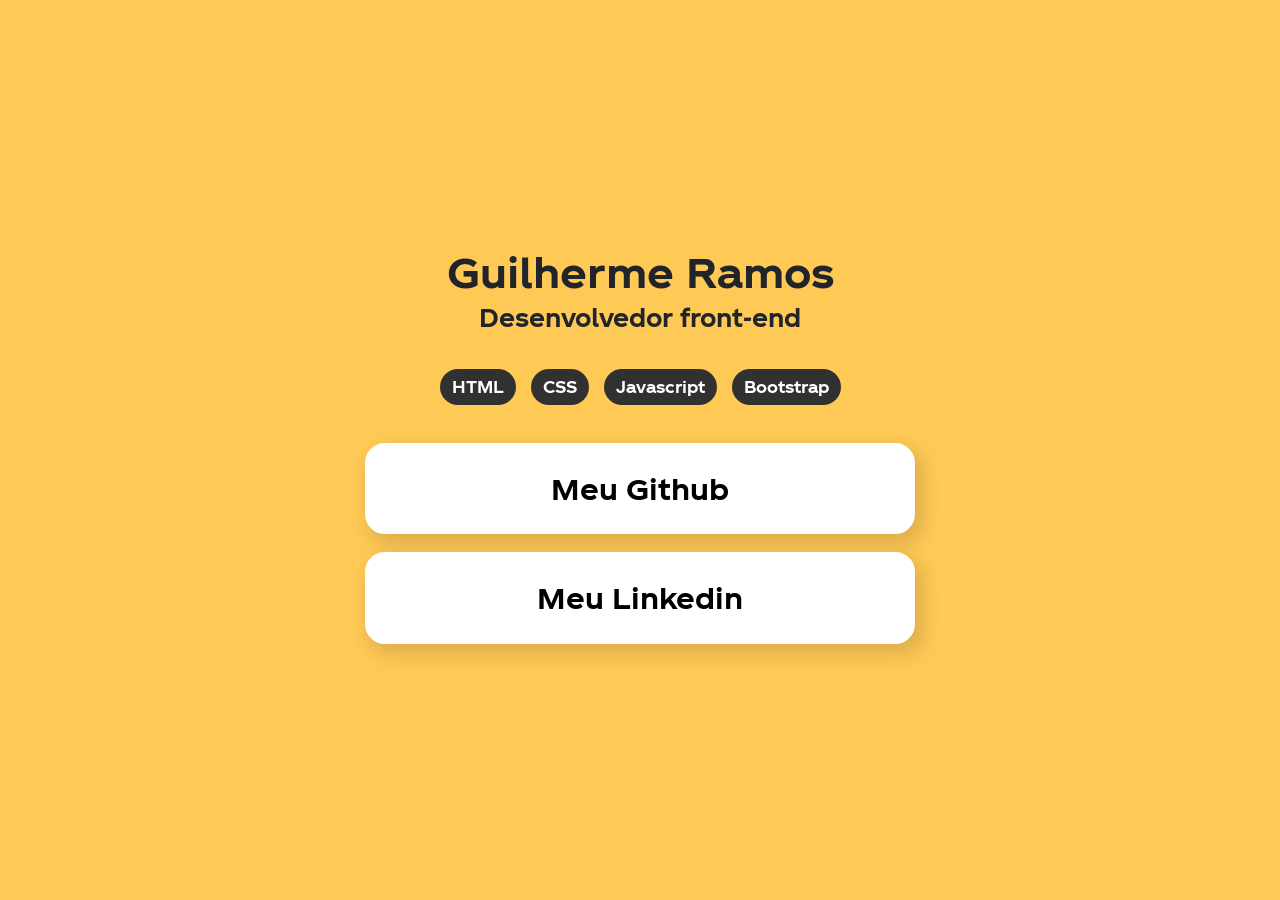
==== docs/index.html @ d0ef67cf "Update index.html" ====
<!DOCTYPE html>
<html lang="pt-BR">
<head>
    <meta charset="UTF-8">
    <meta http-equiv="X-UA-Compatible" content="IE=edge">
    <meta name="viewport" content="width=device-width, initial-scale=1.0">
    <title>Guilherme Ramos</title>
    <link rel="stylesheet" href="styles/style.css">
    <link rel="stylesheet" href="styles/response.css">
    <link rel="stylesheet" href="/bootstrap/css/bootstrap.min.css">
    <link rel="icon" type="image/x-icon" href="/img/PngItem.png">
</head>
<body>
    <header>
        <h1>Guilherme Ramos</h1>
        <h4>Desenvolvedor front-end</h4>

        <br>

        <div class="ferramentas">
            <button class="button-ferramentas">HTML</button>
            <button class="button-ferramentas">CSS</button>
            <button class="button-ferramentas">Javascript</button>
            <button class="button-ferramentas">Bootstrap</button>
        </div>
    </header>

    <br>
     
    <div class="links">
        <a href="https://github.com/GuiRamos01" target="_blank">
            <button>
                <h3>Meu Github</h3>
            </button> 
        </a>

                    
        <a href="https://www.linkedin.com/in/guilherme-ramos-1135621b1" target="_blank">
            <button>
                <h3>Meu Linkedin</h3>
            </button> 
        </a>
    </div>

    <script src="https://code.jquery.com/jquery-3.2.1.slim.min.js" integrity="sha384-KJ3o2DKtIkvYIK3UENzmM7KCkRr/rE9/Qpg6aAZGJwFDMVNA/GpGFF93hXpG5KkN" crossorigin="anonymous"></script>
    <script src="https://cdn.jsdelivr.net/npm/popper.js@1.12.9/dist/umd/popper.min.js" integrity="sha384-ApNbgh9B+Y1QKtv3Rn7W3mgPxhU9K/ScQsAP7hUibX39j7fakFPskvXusvfa0b4Q" crossorigin="anonymous"></script>
    <script src="https://cdn.jsdelivr.net/npm/bootstrap@4.0.0/dist/js/bootstrap.min.js" integrity="sha384-JZR6Spejh4U02d8jOt6vLEHfe/JQGiRRSQQxSfFWpi1MquVdAyjUar5+76PVCmYl" crossorigin="anonymous"></script>
</body>
</html>
---- docs/styles/style.css ----
@font-face {
    font-family: TCC;
    src: url(/fonts/TCCCUnityHeadlineBold.woff2);
}

html, body {
    width: 100%;
    margin: 0;
    font-family: TCC !important;
    background-color: #ffc955 !important;

    height: 100% !important;
    display: flex;
    justify-content: center;
    align-items: center;
    flex-direction: column;
}

h4 {
    margin: 0;
}

header {
    width: 100%;
    display: flex;
    flex-direction: column;
    align-items: center;
}

main {
    padding: 15px;
    font-size: 20px;
    display: flex;
    align-items: center;
    justify-content: center;
    flex-direction: column;
}

.links {
    display: flex;
    flex-direction: column;
    align-items: center;
}

.links button {
    width: 550px;
    background-color: #fff !important;
    border: 4px solid #fff;
    border-radius: 20px !important;
    padding: 25px !important;
    margin: 9px !important;
    box-shadow: 6px 8px 18px 3px rgba(0,0,0,0.13);
    transition: 0.5s;
}

button.button-ferramentas {
    background-color: rgb(49, 49, 49) !important;
    color: #fff;
    border: 0;
    border-radius: 27px !important;
    padding: 6px 12px !important;
    margin: 5px;
    box-shadow: none;
    cursor: default !important;
}

.links button:hover{
    width: 570px;
    background-color: transparent !important;
    border: 4px solid #fff;
}

button a {
    text-decoration: none;
}

button h3 {
    color: #000 !important;
    margin: 0;
}
---- docs/styles/response.css ----
@media (max-width: 850px) {
    body {
        width: 100%;
        padding: 14px;
    }

    .ferramentas {
        display: flex;
        width: 342px;
        flex-wrap: wrap;
        justify-content: center;
    }

    .links, .links button {
        width: 100%;
    }

    .links button:hover{
        width: 100%;
    }   

    .links a {
        width: 100%;
    }
    
    .links button {
        margin: 0px !important;
        margin-bottom: 12px !important;
    }
}
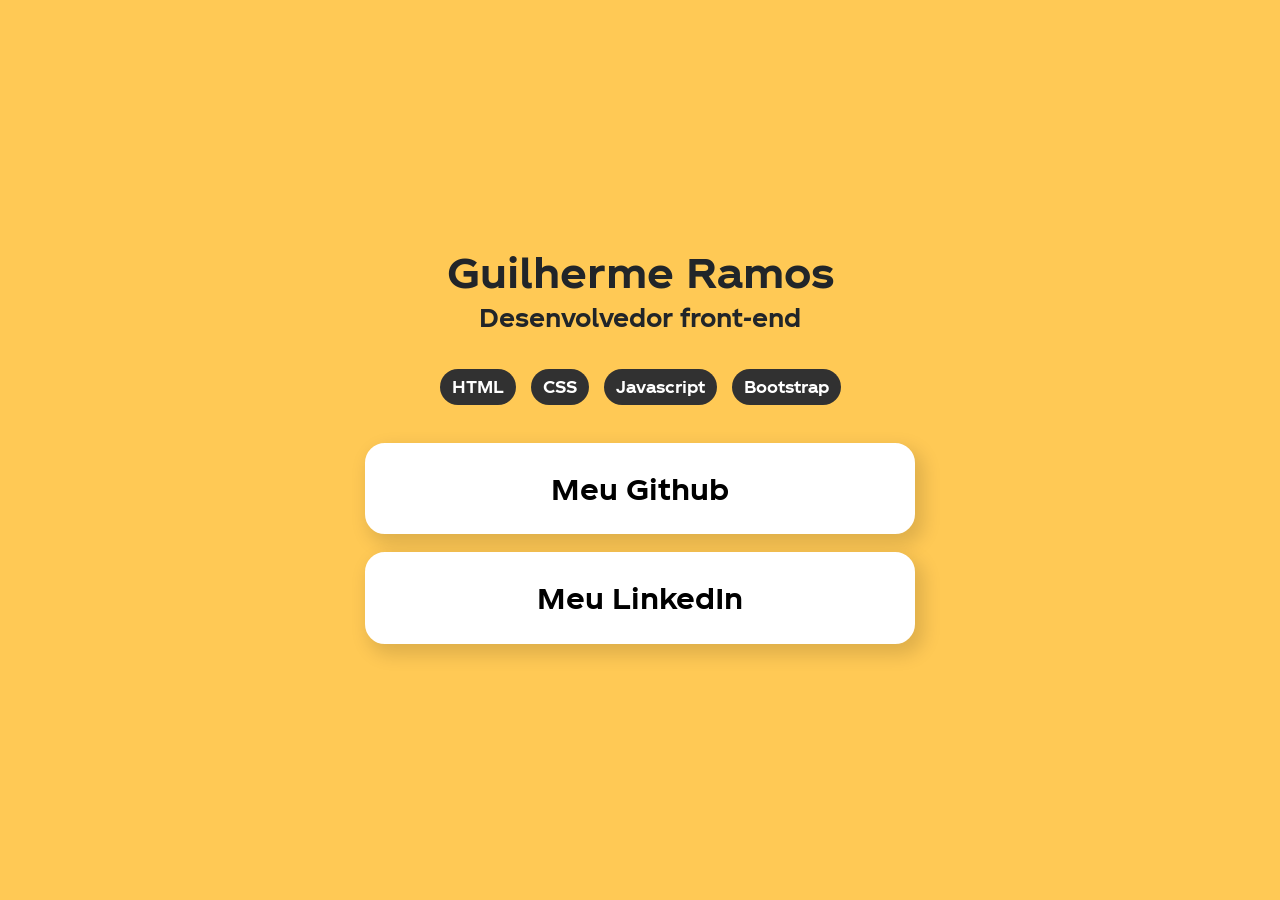
==== commit 140b8d7d: "Update index.html" ====
--- a/docs/index.html
+++ b/docs/index.html
@@ -4,7 +4,7 @@
     <meta charset="UTF-8">
     <meta http-equiv="X-UA-Compatible" content="IE=edge">
     <meta name="viewport" content="width=device-width, initial-scale=1.0">
-    <title>Guilherme Ramos</title>
+    <title>Site Pessoal</title>
     <link rel="stylesheet" href="styles/style.css">
     <link rel="stylesheet" href="styles/response.css">
     <link rel="stylesheet" href="/bootstrap/css/bootstrap.min.css">
@@ -37,7 +37,7 @@
                     
         <a href="https://www.linkedin.com/in/guilherme-ramos-1135621b1" target="_blank">
             <button>
-                <h3>Meu Linkedin</h3>
+                <h3>Meu LinkedIn</h3>
             </button> 
         </a>
     </div>
@@ -46,4 +46,4 @@
     <script src="https://cdn.jsdelivr.net/npm/popper.js@1.12.9/dist/umd/popper.min.js" integrity="sha384-ApNbgh9B+Y1QKtv3Rn7W3mgPxhU9K/ScQsAP7hUibX39j7fakFPskvXusvfa0b4Q" crossorigin="anonymous"></script>
     <script src="https://cdn.jsdelivr.net/npm/bootstrap@4.0.0/dist/js/bootstrap.min.js" integrity="sha384-JZR6Spejh4U02d8jOt6vLEHfe/JQGiRRSQQxSfFWpi1MquVdAyjUar5+76PVCmYl" crossorigin="anonymous"></script>
 </body>
-</html>
+</html>
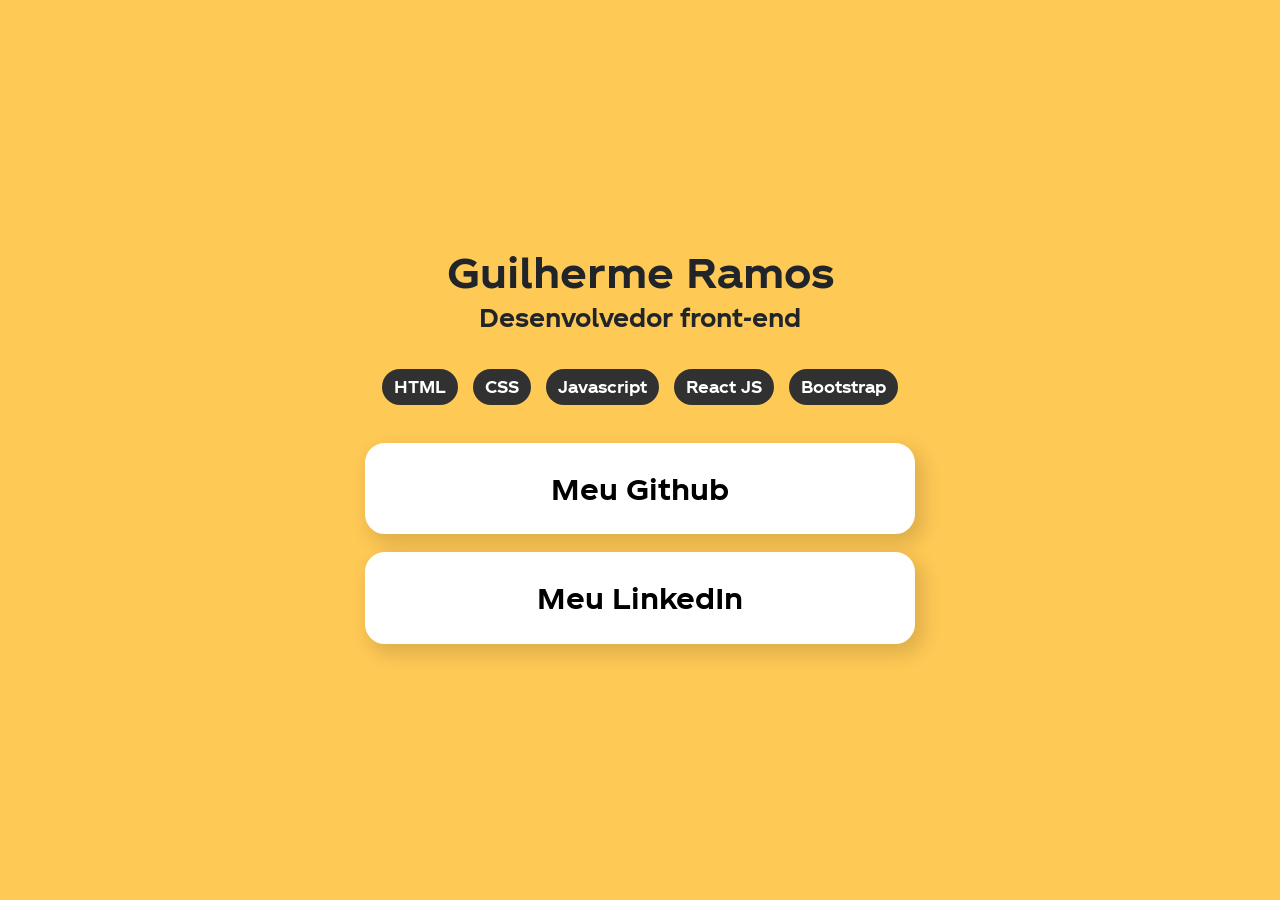
==== commit 4f3e81d8: "Update index.html" ====
--- a/docs/index.html
+++ b/docs/index.html
@@ -4,7 +4,7 @@
     <meta charset="UTF-8">
     <meta http-equiv="X-UA-Compatible" content="IE=edge">
     <meta name="viewport" content="width=device-width, initial-scale=1.0">
-    <title>Site Pessoal</title>
+    <title>Guilherme Ramos</title>
     <link rel="stylesheet" href="styles/style.css">
     <link rel="stylesheet" href="styles/response.css">
     <link rel="stylesheet" href="/bootstrap/css/bootstrap.min.css">
@@ -21,6 +21,7 @@
             <button class="button-ferramentas">HTML</button>
             <button class="button-ferramentas">CSS</button>
             <button class="button-ferramentas">Javascript</button>
+            <button class="button-ferramentas">React JS</button>
             <button class="button-ferramentas">Bootstrap</button>
         </div>
     </header>
@@ -46,4 +47,4 @@
     <script src="https://cdn.jsdelivr.net/npm/popper.js@1.12.9/dist/umd/popper.min.js" integrity="sha384-ApNbgh9B+Y1QKtv3Rn7W3mgPxhU9K/ScQsAP7hUibX39j7fakFPskvXusvfa0b4Q" crossorigin="anonymous"></script>
     <script src="https://cdn.jsdelivr.net/npm/bootstrap@4.0.0/dist/js/bootstrap.min.js" integrity="sha384-JZR6Spejh4U02d8jOt6vLEHfe/JQGiRRSQQxSfFWpi1MquVdAyjUar5+76PVCmYl" crossorigin="anonymous"></script>
 </body>
-</html>+</html>
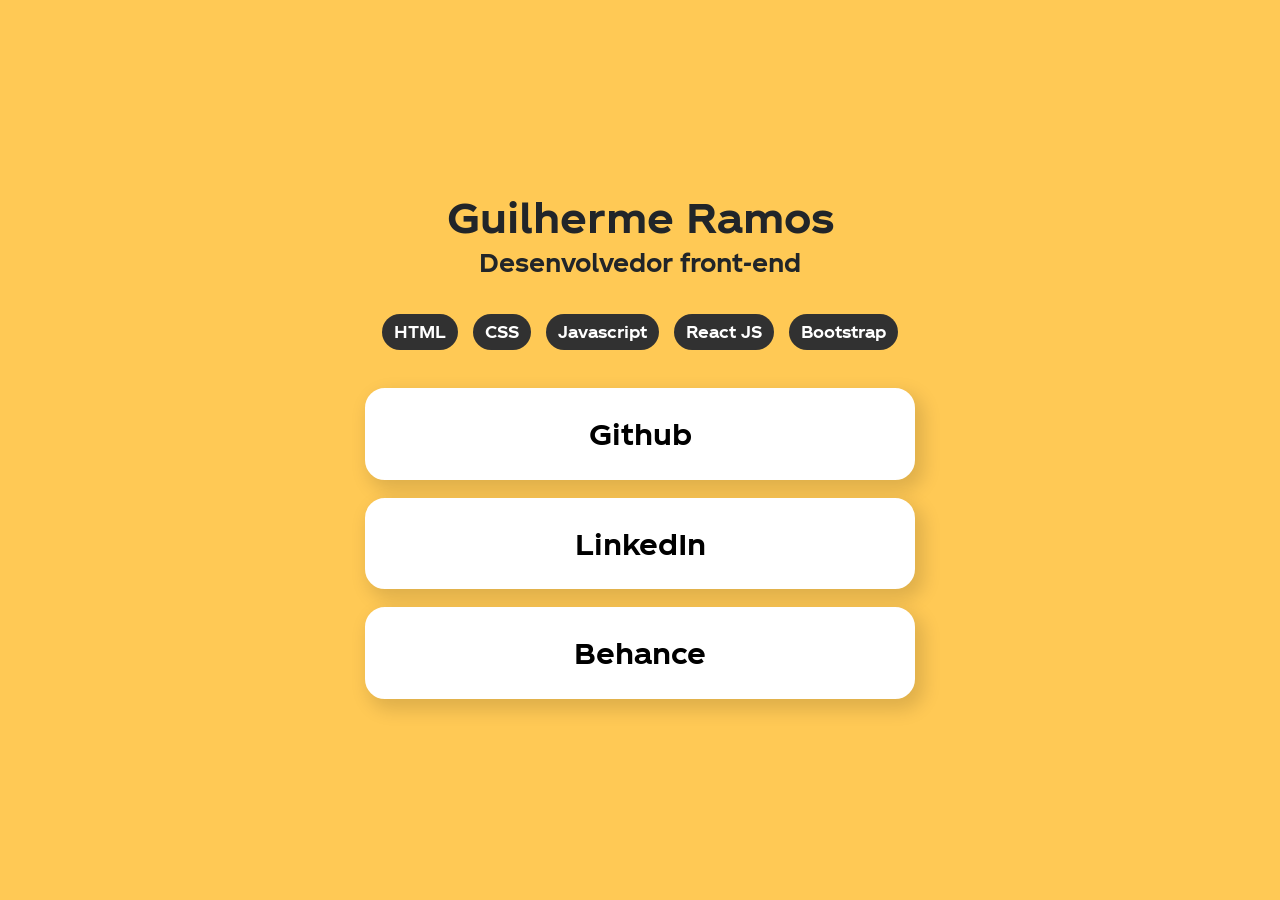
==== commit 52e31c70: "Update index.html" ====
--- a/docs/index.html
+++ b/docs/index.html
@@ -31,14 +31,20 @@
     <div class="links">
         <a href="https://github.com/GuiRamos01" target="_blank">
             <button>
-                <h3>Meu Github</h3>
+                <h3>Github</h3>
             </button> 
         </a>
 
                     
         <a href="https://www.linkedin.com/in/guilherme-ramos-1135621b1" target="_blank">
             <button>
-                <h3>Meu LinkedIn</h3>
+                <h3>LinkedIn</h3>
+            </button> 
+        </a>
+        
+        <a href="https://www.behance.net/guidesign10" target="_blank">
+            <button>
+                <h3>Behance</h3>
             </button> 
         </a>
     </div>
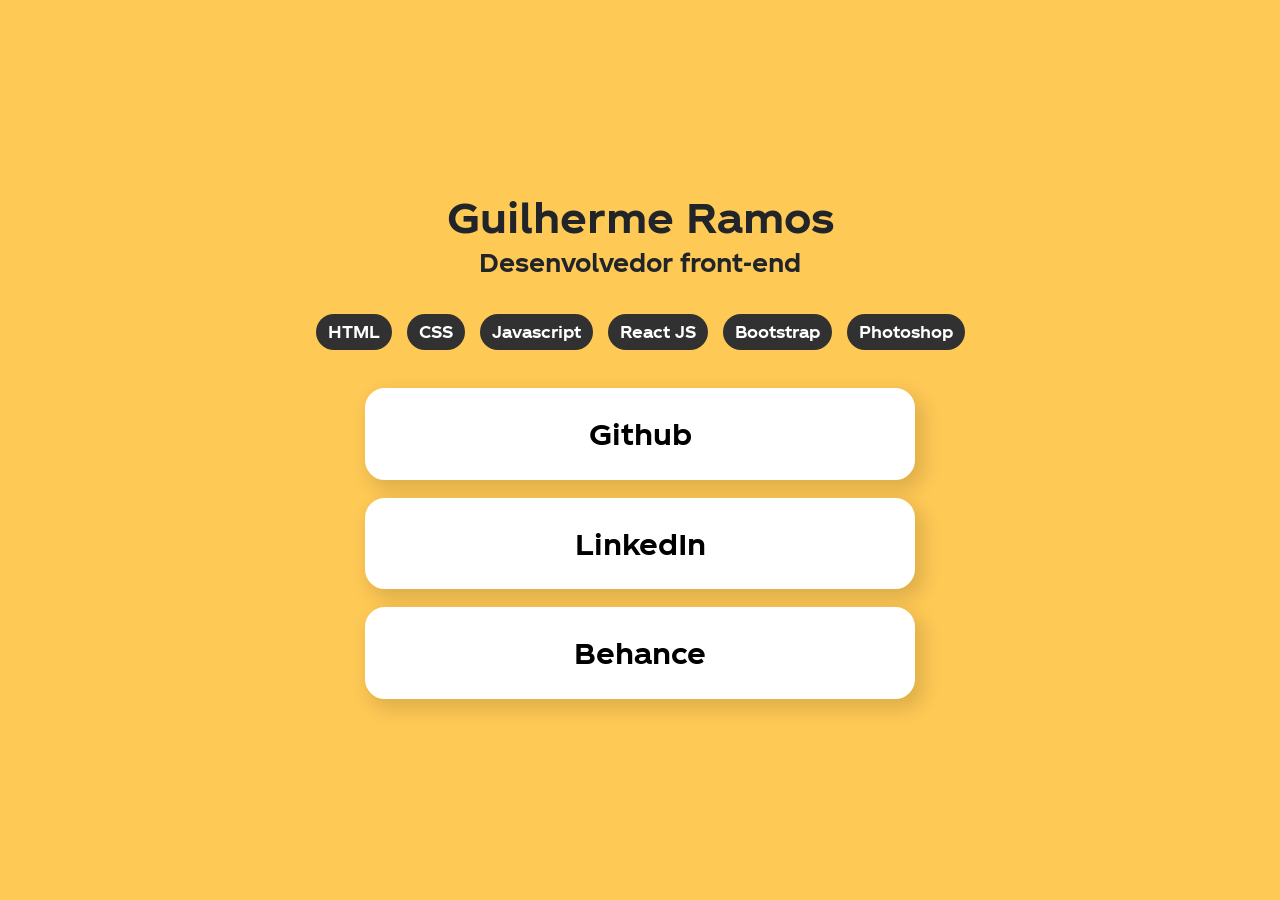
==== commit cd0490a8: "Update index.html" ====
--- a/docs/index.html
+++ b/docs/index.html
@@ -23,6 +23,7 @@
             <button class="button-ferramentas">Javascript</button>
             <button class="button-ferramentas">React JS</button>
             <button class="button-ferramentas">Bootstrap</button>
+            <button class="button-ferramentas">Photoshop</button>
         </div>
     </header>
 
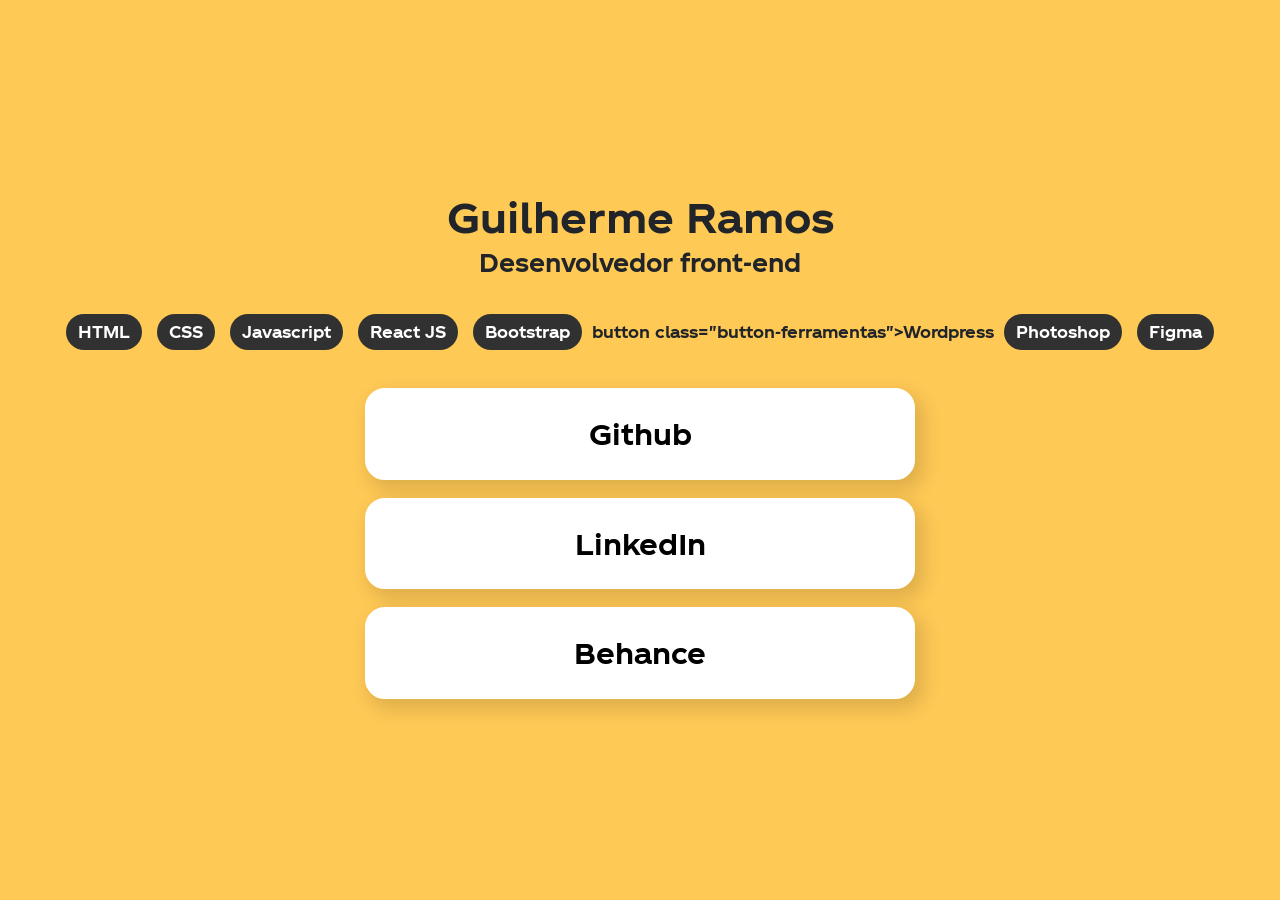
==== commit 466f46c5: "Update index.html" ====
--- a/docs/index.html
+++ b/docs/index.html
@@ -23,7 +23,9 @@
             <button class="button-ferramentas">Javascript</button>
             <button class="button-ferramentas">React JS</button>
             <button class="button-ferramentas">Bootstrap</button>
+            button class="button-ferramentas">Wordpress</button>
             <button class="button-ferramentas">Photoshop</button>
+            <button class="button-ferramentas">Figma</button>
         </div>
     </header>
 
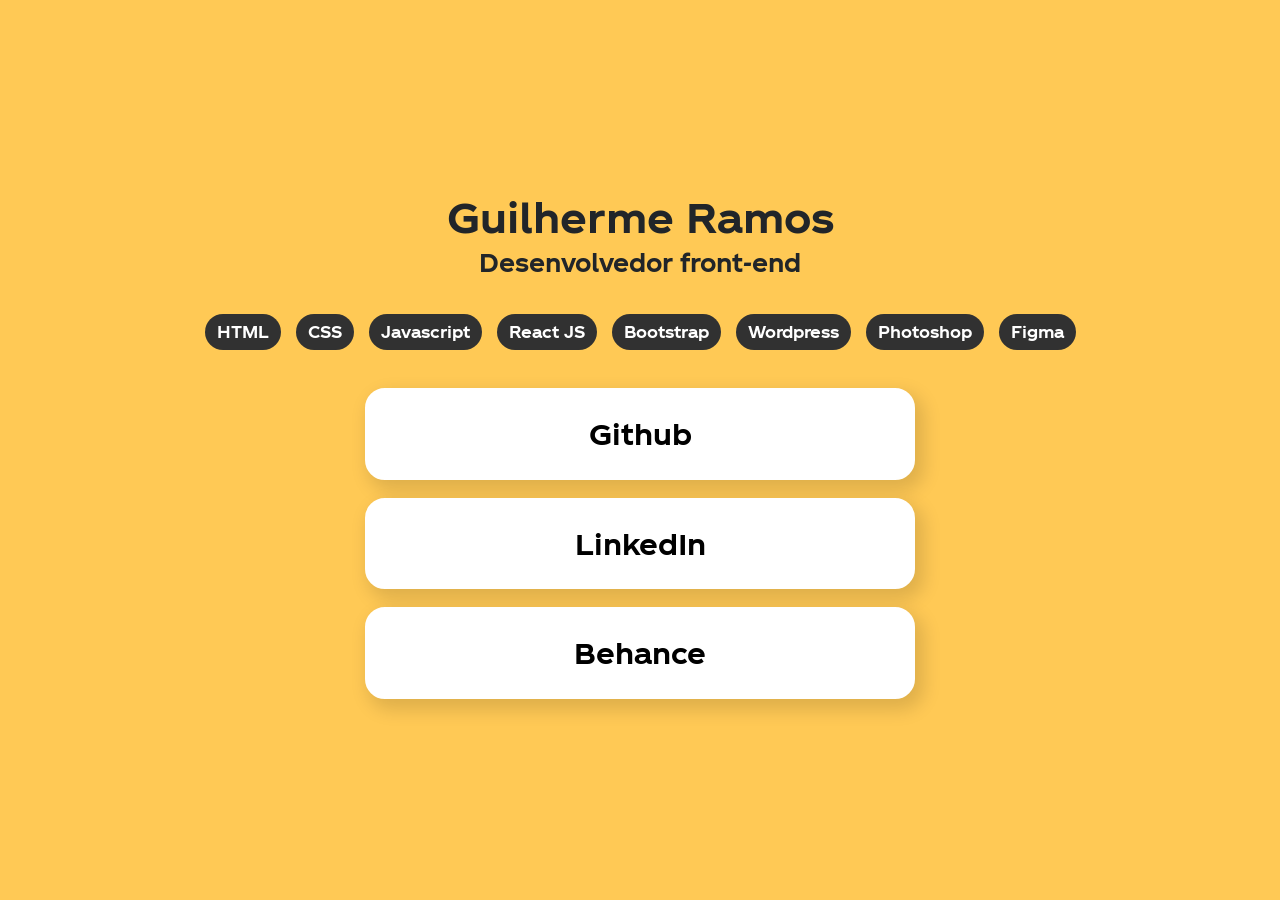
==== commit 7c734909: "Update index.html" ====
--- a/docs/index.html
+++ b/docs/index.html
@@ -23,7 +23,7 @@
             <button class="button-ferramentas">Javascript</button>
             <button class="button-ferramentas">React JS</button>
             <button class="button-ferramentas">Bootstrap</button>
-            button class="button-ferramentas">Wordpress</button>
+            <button class="button-ferramentas">Wordpress</button>
             <button class="button-ferramentas">Photoshop</button>
             <button class="button-ferramentas">Figma</button>
         </div>
